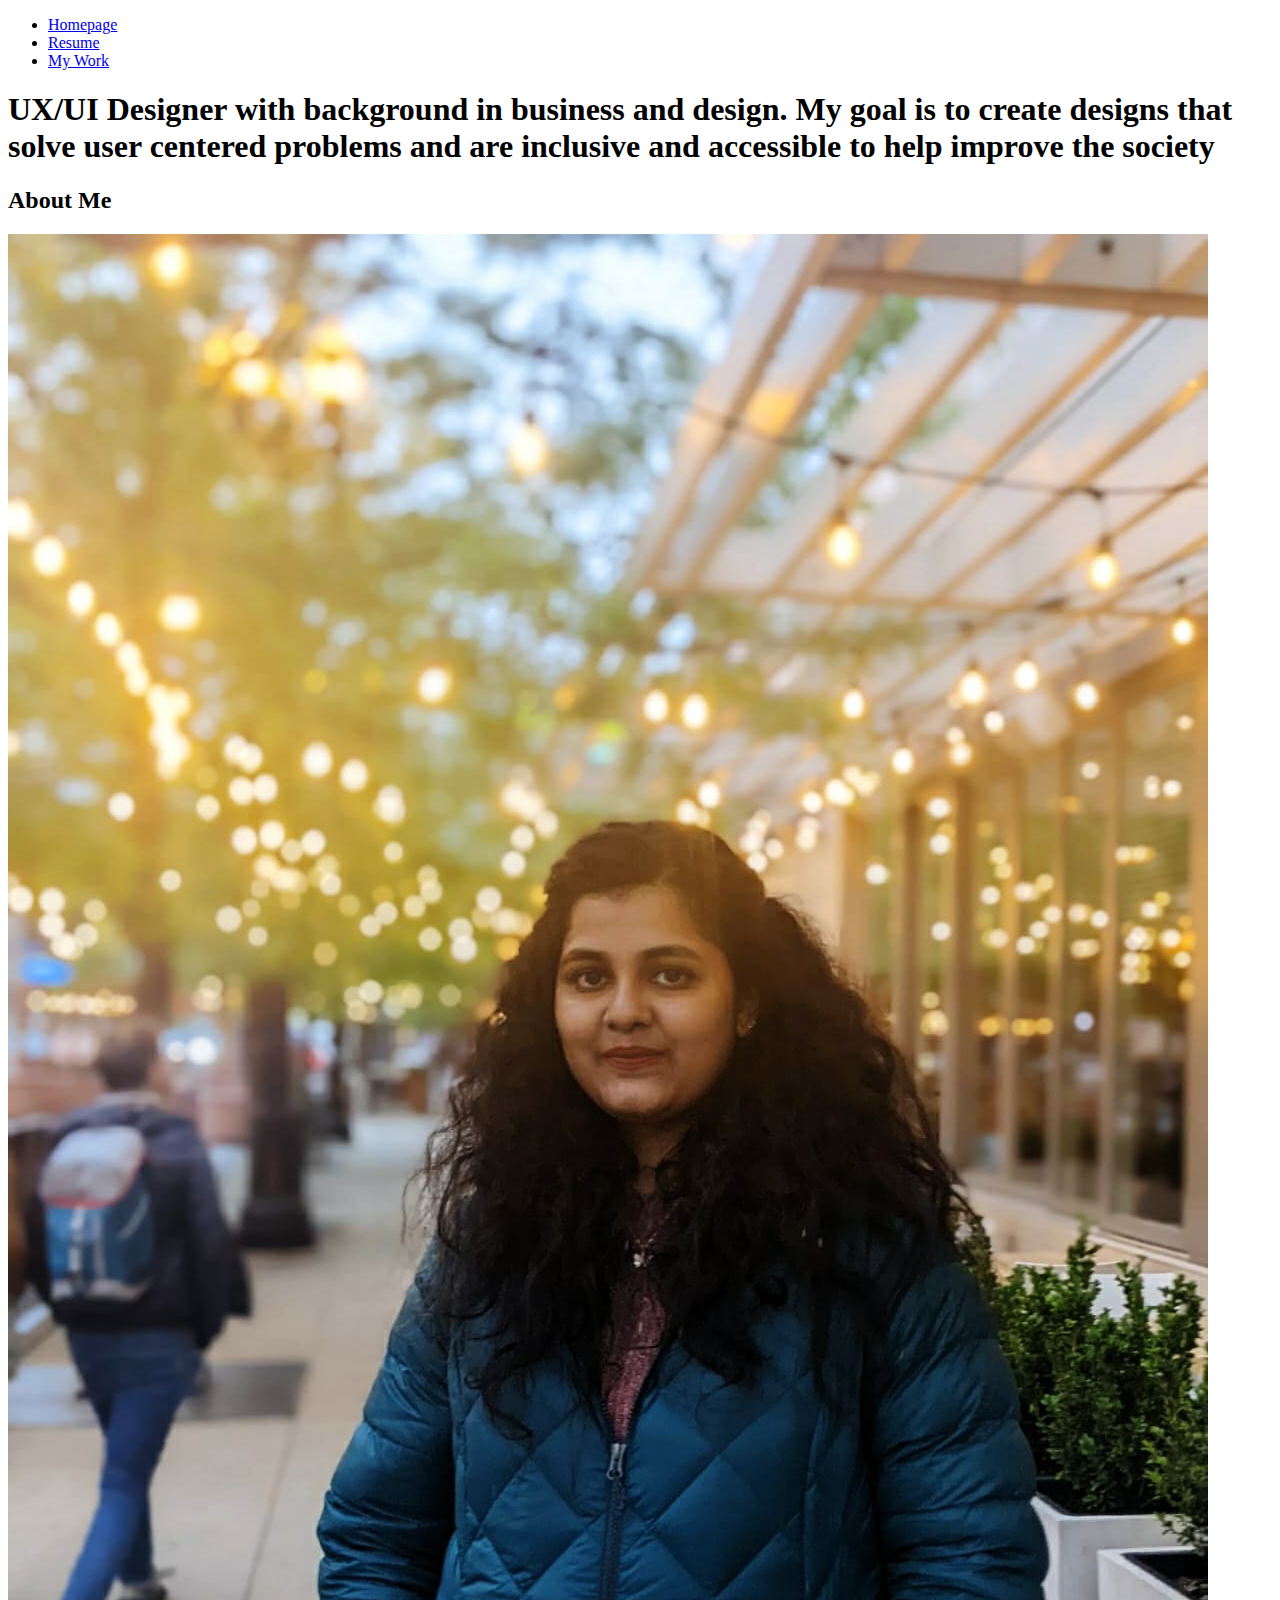
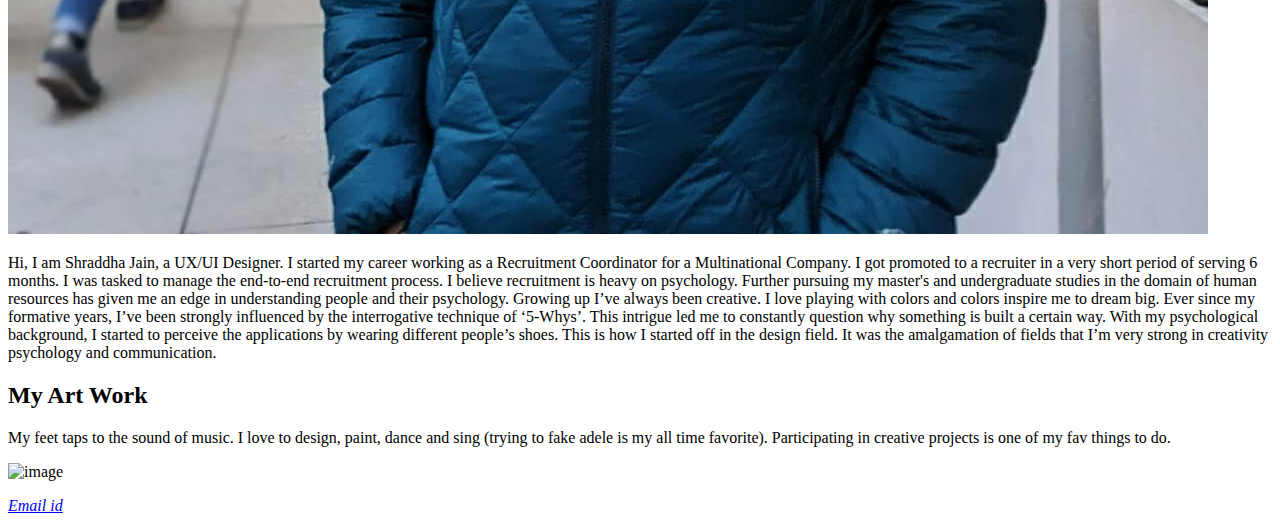
==== index.html @ e83cd5da "Create index.html" ====
<!DOCTYPE html>
<html lang="en">
<head>
 <meta charset="utf-8">
  <link rel="stylesheet" href="css/normaliza.css">
  <link rel="stylesheet" href="css/css_style.css">
  <link rel="preconnect" href="https://fonts.googleapis.com">
  <link rel="preconnect" href="https://fonts.gstatic.com" crossorigin>
  <link href="https://fonts.googleapis.com/css2?family=Inter:wght@100;200;300;400;500;600;700&display=swap" rel="stylesheet">
  <title>Designs by Shraddha</title>
</head>
<body>
 <header>
 <nav class="navigation_bar">
 <ul>
 <li><a href="index.html">Homepage</a></li>
 <li><a href="resume01.html">Resume</a></li>
 <li><a href="mywork01.html">My Work</a></li>
 </ul>
 </nav>
 </header>
<section class="statement">
 <h1 class="action_statement">UX/UI Designer with background in business and design. My goal is to create designs that solve user centered problems and are inclusive and accessible to help improve the society</h1>
</section>
<section id="body">
 <h2 class="About_me">About Me</h2>
 <div class="container">
  <div class="image">
   <img src="images/profile_pic.jpeg" alt="image">
  </div>
  <div class="text">
   <p>Hi, I am Shraddha Jain, a UX/UI Designer. I started my career working as a Recruitment Coordinator for a Multinational Company. I got promoted to a recruiter in a very short period of serving 6 months. I was tasked to manage the end-to-end recruitment process. I believe recruitment is heavy on psychology. Further pursuing my master's and undergraduate studies in the domain of human resources has given me an edge in understanding people and their psychology. 
Growing up I’ve always been creative. I love playing with colors and colors inspire me to dream big. Ever since my formative years, I’ve been strongly influenced by the interrogative technique of ‘5-Whys’. This intrigue led me to constantly question why something is built a certain way. With my psychological background, I started to perceive the applications by wearing different people’s shoes. This is how I started off in the design field. It was the amalgamation of fields that I’m very strong in creativity psychology and communication.</p>
  </div>
 </div>
 <h2 class="About_me">My Art Work</h2>
 <p class="my_art"> My feet taps to the sound of music. I love to design, paint, dance and sing (trying to fake adele is my all time favorite). Participating in creative projects is one of my fav things to do.</p>
  <img class="mandala" src="images/mandala.jpeg" alt="image">
<footer>
<address class="footer">
  <p><a href="mailto:sjain83@id.iit.edu">Email id</a></p>
</address>
</footer>
</section>
</body>
</html>
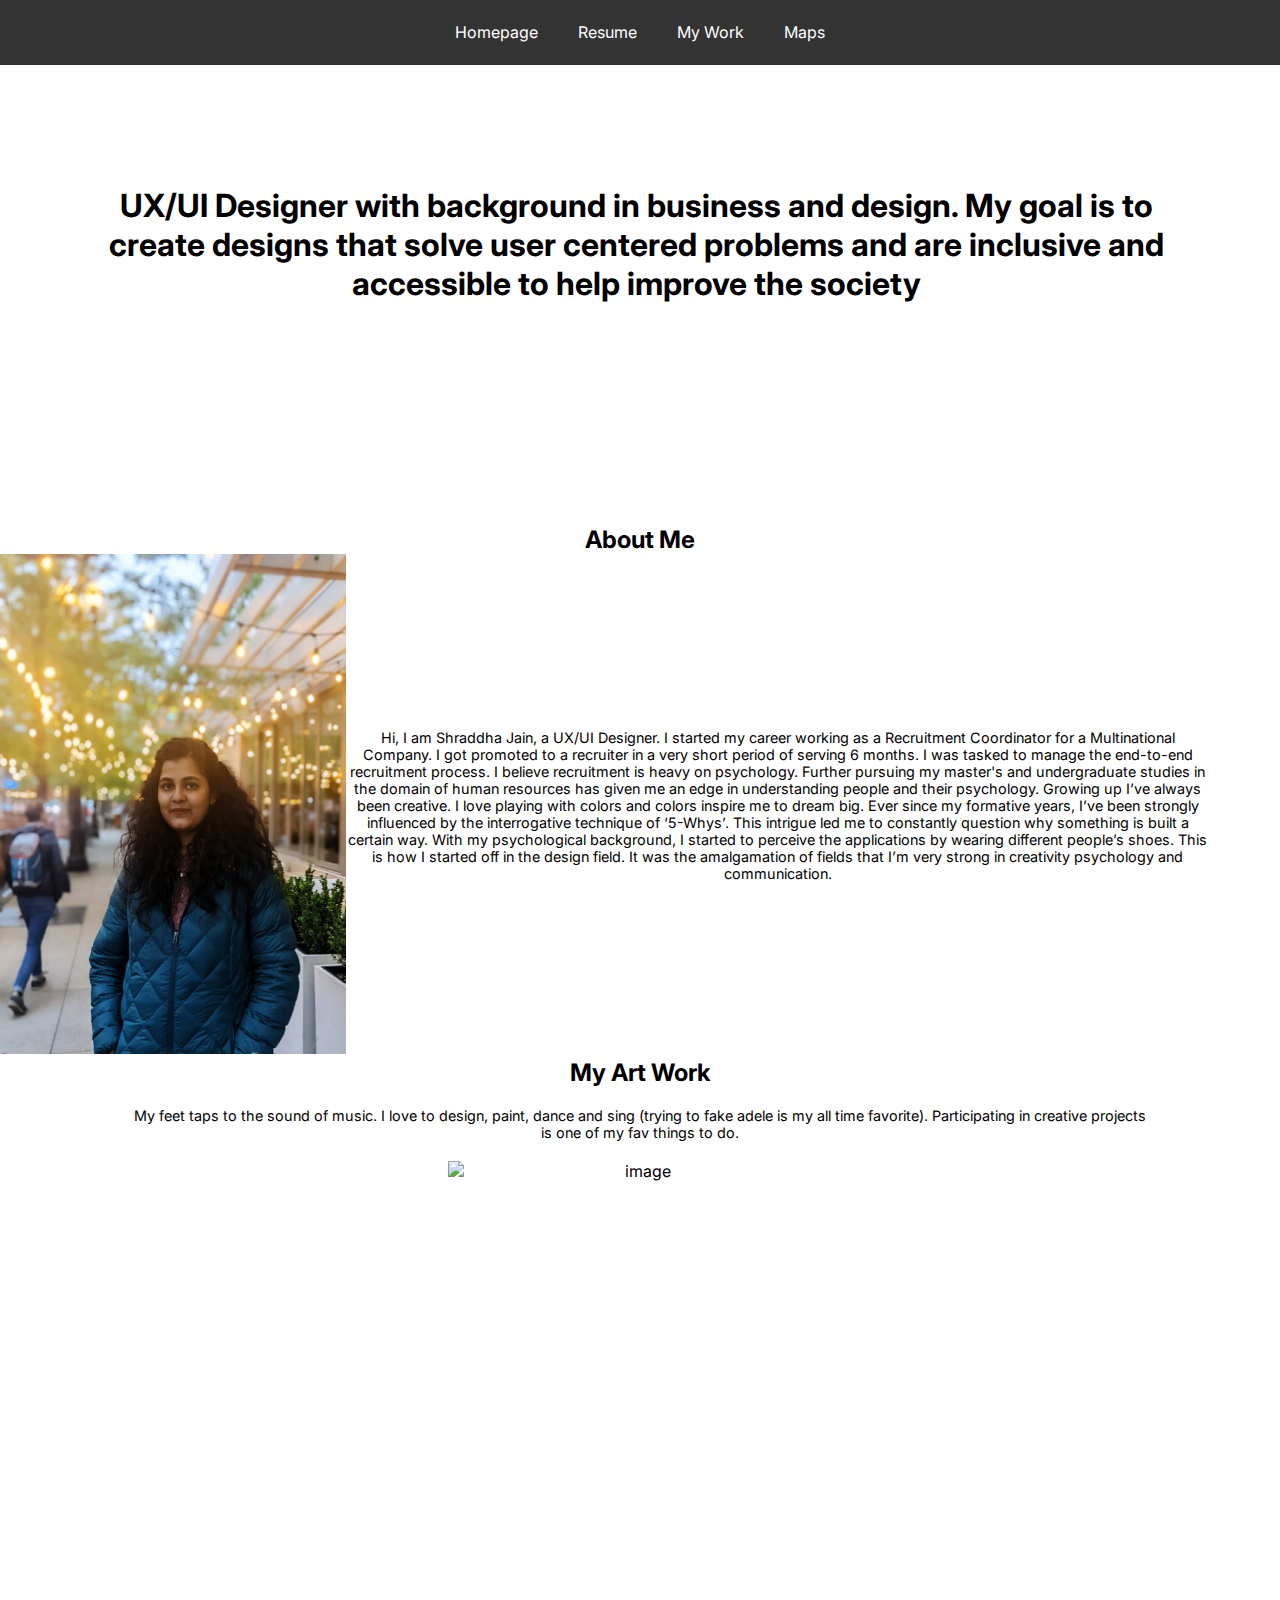
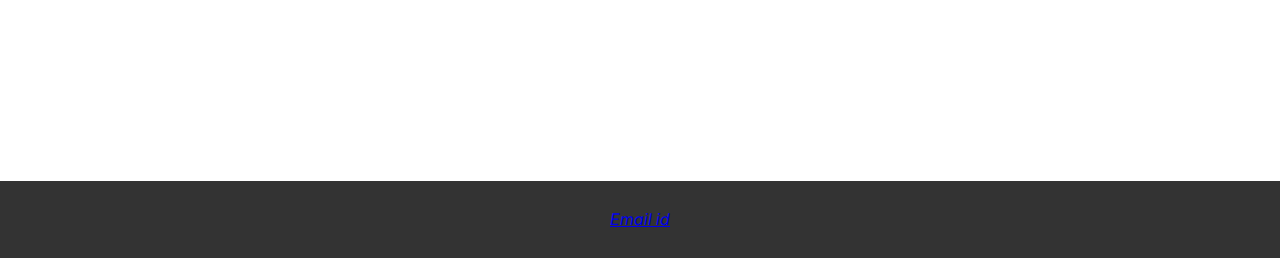
==== commit d177e1f1: "Update index.html" ====
--- a/index.html
+++ b/index.html
@@ -1,7 +1,7 @@
 <!DOCTYPE html>
 <html lang="en">
 <head>
- <meta charset="utf-8">
+  <meta charset="utf-8">
   <link rel="stylesheet" href="css/normaliza.css">
   <link rel="stylesheet" href="css/css_style.css">
   <link rel="preconnect" href="https://fonts.googleapis.com">
@@ -10,38 +10,39 @@
   <title>Designs by Shraddha</title>
 </head>
 <body>
- <header>
- <nav class="navigation_bar">
- <ul>
- <li><a href="index.html">Homepage</a></li>
- <li><a href="resume01.html">Resume</a></li>
- <li><a href="mywork01.html">My Work</a></li>
- </ul>
- </nav>
- </header>
-<section class="statement">
- <h1 class="action_statement">UX/UI Designer with background in business and design. My goal is to create designs that solve user centered problems and are inclusive and accessible to help improve the society</h1>
-</section>
-<section id="body">
- <h2 class="About_me">About Me</h2>
- <div class="container">
-  <div class="image">
-   <img src="images/profile_pic.jpeg" alt="image">
-  </div>
-  <div class="text">
-   <p>Hi, I am Shraddha Jain, a UX/UI Designer. I started my career working as a Recruitment Coordinator for a Multinational Company. I got promoted to a recruiter in a very short period of serving 6 months. I was tasked to manage the end-to-end recruitment process. I believe recruitment is heavy on psychology. Further pursuing my master's and undergraduate studies in the domain of human resources has given me an edge in understanding people and their psychology. 
+  <header>
+    <nav class="navigation_bar">
+      <ul>
+      <li><a href="index.html">Homepage</a></li>
+      <li><a href="resume01.html">Resume</a></li>
+      <li><a href="mywork01.html">My Work</a></li>
+      <li><a href="maps.html">Maps</a></li>
+      </ul>
+    </nav>
+  </header>
+  <section class="statement">
+    <h1 class="action_statement">UX/UI Designer with background in business and design. My goal is to create designs that solve user centered problems and are inclusive and accessible to help improve the society</h1>
+  </section>
+  <section id="body">
+    <h2 class="About_me">About Me</h2>
+      <div class="container">
+        <div class="image">
+          <img src="images/profile_pic.jpeg" alt="image">
+        </div>
+        <div class="text">
+        <p>Hi, I am Shraddha Jain, a UX/UI Designer. I started my career working as a Recruitment Coordinator for a Multinational Company. I got promoted to a recruiter in a very short period of serving 6 months. I was tasked to manage the end-to-end recruitment process. I believe recruitment is heavy on psychology. Further pursuing my master's and undergraduate studies in the domain of human resources has given me an edge in understanding people and their psychology. 
 Growing up I’ve always been creative. I love playing with colors and colors inspire me to dream big. Ever since my formative years, I’ve been strongly influenced by the interrogative technique of ‘5-Whys’. This intrigue led me to constantly question why something is built a certain way. With my psychological background, I started to perceive the applications by wearing different people’s shoes. This is how I started off in the design field. It was the amalgamation of fields that I’m very strong in creativity psychology and communication.</p>
-  </div>
- </div>
- <h2 class="About_me">My Art Work</h2>
- <p class="my_art"> My feet taps to the sound of music. I love to design, paint, dance and sing (trying to fake adele is my all time favorite). Participating in creative projects is one of my fav things to do.</p>
-  <img class="mandala" src="images/mandala.jpeg" alt="image">
-<footer>
-<address class="footer">
-  <p><a href="mailto:sjain83@id.iit.edu">Email id</a></p>
-</address>
-</footer>
-</section>
+        </div>
+      </div>
+    <h2 class="About_me">My Art Work</h2>
+    <p class="my_art"> My feet taps to the sound of music. I love to design, paint, dance and sing (trying to fake adele is my all time favorite). Participating in creative projects is one of my fav things to do.</p>
+    <img class="mandala" src="images/mandala.jpeg" alt="image"> 
+    <footer>
+      <address class="footer">
+      <p><a href="mailto:sjain83@id.iit.edu">Email id</a></p>
+      </address>
+    </footer>
+  </section>
 </body>
 </html>
 
--- a/css/css_style.css
+++ b/css/css_style.css
@@ -0,0 +1,287 @@
+.navigation_bar {
+  background-color: #333333;
+  overflow: hidden;
+  width: 100%;
+  position: relative;
+  line-height:45px;
+  font-family: 'Inter', sans-serif;
+}
+.navigation_bar ul{ 
+  position: relative; 
+  list-style-type: none;
+  margin: 0;
+  padding: 0;
+  left: 50%;
+  float: left;
+}  
+.navigation_bar ul li{
+  position: relative;	
+  float: left;
+  right: 50%;
+  display: block;
+}
+.navigation_bar ul li a {
+  display: block;
+  padding: 10px 20px;
+  color: #fff;
+  text-decoration: none;
+}
+.navigation_bar ul li a:hover {
+ background-color: green;
+}
+img{
+  width:250px;
+  height:400px;
+  max-width:100%
+}
+.statement{
+  position:relative;
+  float:right;
+  right:100px;
+  top:100px;
+  bottom:80px;
+  width:85%;
+  font-family: 'Inter', sans-serif;
+  font-weight: bold;
+  text-align:center;
+}
+#body{
+  position:relative;
+  top:300px;
+  font-family: 'Inter', sans-serif;
+}
+.About_me{
+  font-family: 'Inter', sans-serif;
+  font-weight: bold;
+  text-align:center;
+  margin: 0 auto;
+  width: 700px;
+}
+.image{
+  display: block;
+  margin-left: auto;
+  margin-right: auto;
+  width: 30%;
+}
+img{
+  width:350px;
+  height:500px;
+  max-width:100%
+}
+.mandala{
+  display: block;
+  margin-left: auto;
+  margin-right: auto;
+  width: 30%;
+}
+.my_art{
+  font-family: 'Inter', sans-serif;
+  font-size:12px;
+  margin:auto;
+  text-align:center;
+  padding:20px;
+  width:80%
+}
+.text {
+  padding-right:70px;
+  font-family: 'Inter', sans-serif;
+  text-align:center;
+  font-size: 12px;
+  margin:auto;
+  width:80%;
+}
+
+.name{
+  text-align:center;
+  color:green;
+  font-size:20px;
+}
+.contact_details{
+  text-align:center;
+}
+.year{
+  float:right;
+  margin-top:-75px;
+}
+
+.para{
+  font-size:12px;
+  margin:auto;
+  width:80%;
+  text-align:center;
+  padding:20px;
+  border-style:dotted;
+  border-color:green;
+}
+video {
+  width: 50%;
+  height: auto;
+  display: block;
+  margin: 0 auto;
+}
+.paypal_image{
+  display: block;
+  margin-left: auto;
+  margin-right: auto;
+  width: 70%;
+  height:100%;
+}
+.portfolio02 {
+  text-align: center
+}
+
+@media only screen and (min-width: 992px) {
+img{
+  width:350px;
+  height:500px;
+  max-width:100%
+}
+.mandala{
+  width: 500px;
+  height:600px;
+}
+.statement{
+  position:relative;
+  float:right;
+  right:100px;
+  top:100px;
+  bottom:140px;
+  width:85%;
+  font-family: 'Inter', sans-serif;
+  font-weight: bold;
+  text-align:center;
+}
+#body{
+  position:relative;
+  top:300px;
+  font-family: 'Inter', sans-serif;
+}
+.About_me{
+  font-family: 'Inter', sans-serif;
+  font-weight: bold;
+  text-align:center;
+  margin: 0 auto;
+  width: 700px;
+}
+.container {
+  display: flex;
+}
+.image{
+  display:block;
+  width:40%;
+}
+.text {
+  padding-right:70px;
+  font-family: 'Inter', sans-serif;
+  font-size: 90%;
+  margin:auto;
+  width:100%;
+}
+.my_art{
+  font-family: 'Inter', sans-serif;
+  font-size: 90%;
+  margin:auto;
+  text-align:center;
+  padding:20px;
+}
+.mandala{
+  display: block;
+  margin-left: auto;
+  margin-right: auto;
+  width: 30%;
+}
+.footer{
+  background-color: #333333;
+  overflow: hidden;
+  float: right;
+  width: 100%;
+  position: relative;
+  top:20px;
+  line-height:45px;
+}
+
+.resume{
+  font-family:'Inter', sans-serif;
+  width: 950px;
+  float: left;
+  margin-left:22%;
+  margin-right:10%;
+  padding: 2px;
+}
+.name{
+  text-align:center;
+  color:green;
+  font-size:50px;
+}
+.contact_details{
+  text-align:center;
+}
+.program{
+  font-family: 'Inter', sans-serif;
+  font-weight: bold;
+  width:50%
+}
+.year{
+  float:right;
+  margin-top:-75px;
+}
+
+.para{
+  font-size:24px;
+  margin:auto;
+  width:100%;
+  text-align:center;
+  padding:20px;
+  border-style:dotted;
+  border-color:green;
+}
+video {
+  width: 50%;
+  height: auto;
+  display: block;
+  margin: 0 auto;
+}
+.paypal_image{
+  display: block;
+  margin-left: auto;
+  margin-right: auto;
+  width: 70%;
+  height:100%;
+}
+.portfolio02 {
+  text-align: center
+}
+
+/* 
+ * Optional: Makes the sample page fill the window. 
+ */
+html,
+body {
+  height: 100%;
+  margin: 0;
+  padding: 0;
+  text-align: center
+}
+/* 
+ * Always set the map height explicitly to define the size of the div element
+ * that contains the map. 
+ */
+#map {
+  float: left;
+  margin-left:15%;
+  margin-right:10%;
+  padding: 2px;
+  height:50%;
+  width:70%;
+}
+
+.button {
+  float: left;
+  margin-top: 5%;
+  margin-left:15%;
+  margin-right:10%;
+  padding: 2px;
+  height:100%;
+  width:70%;
+}
+
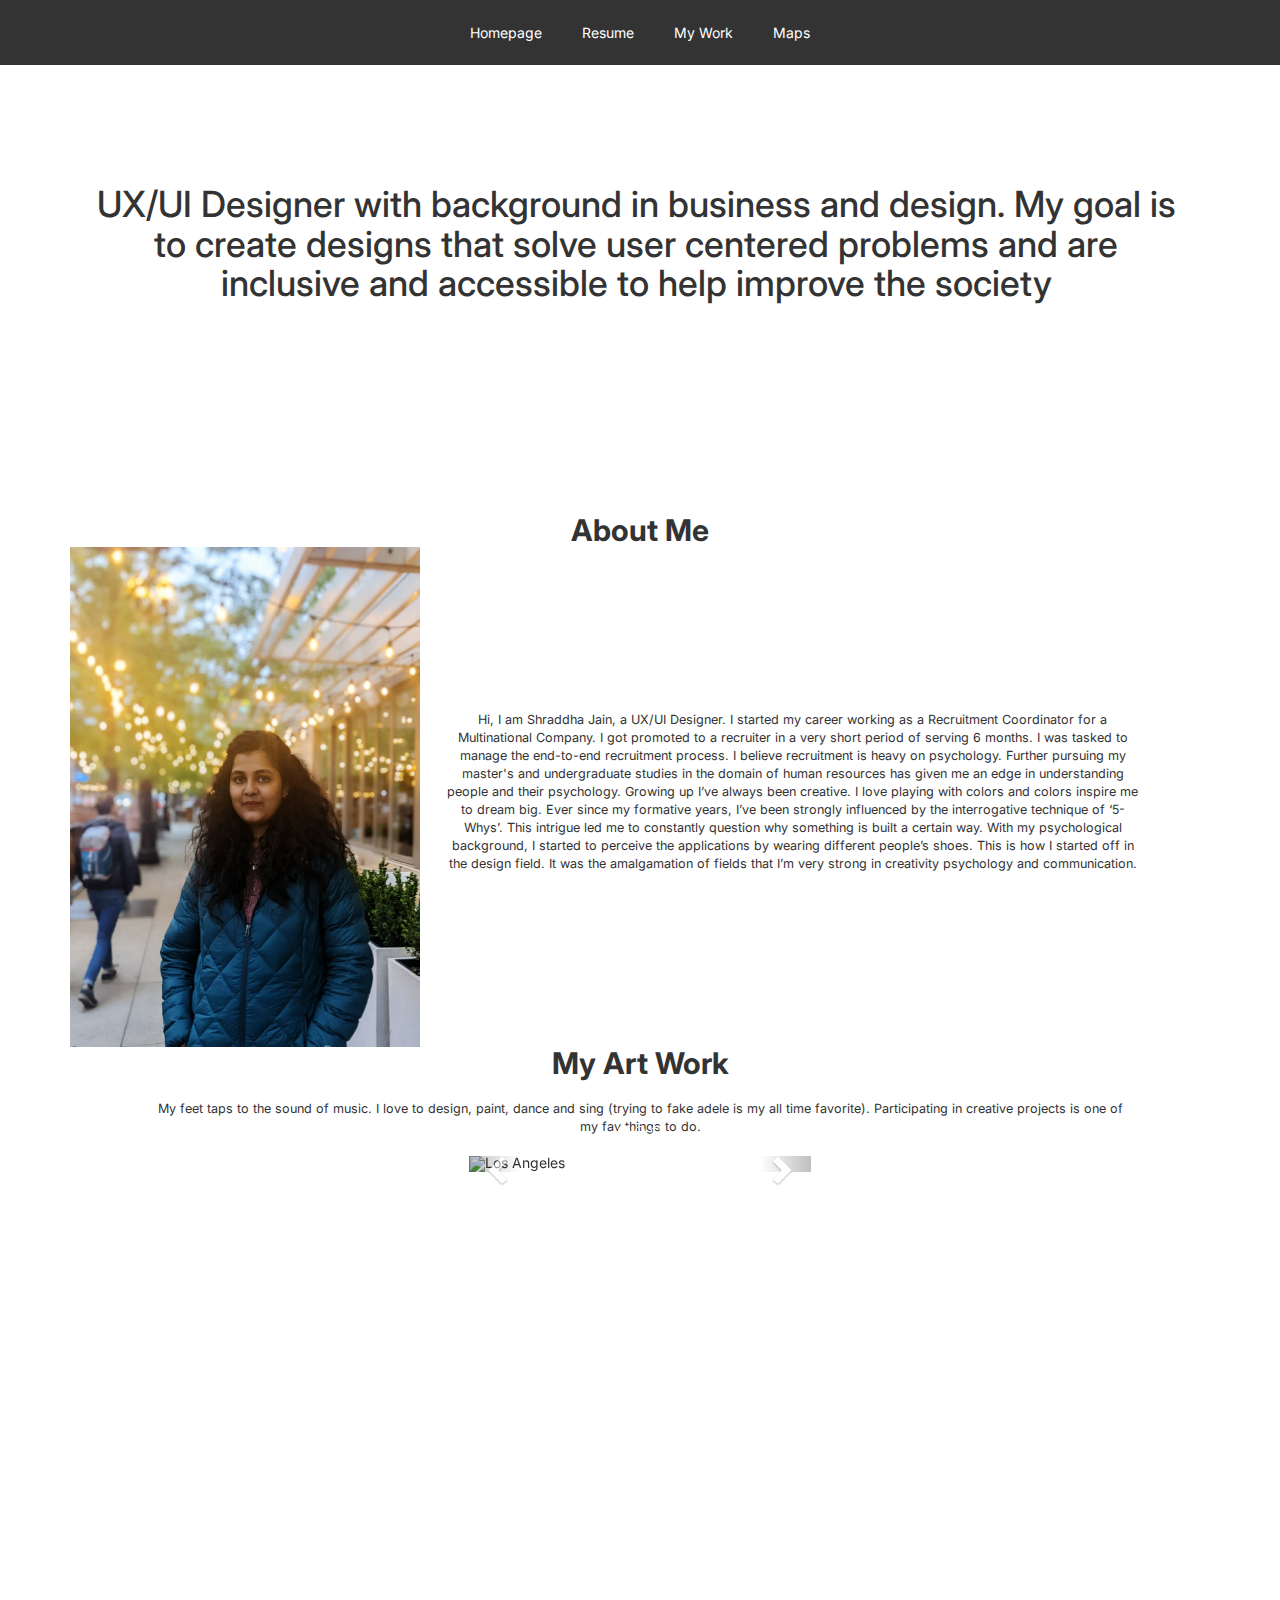
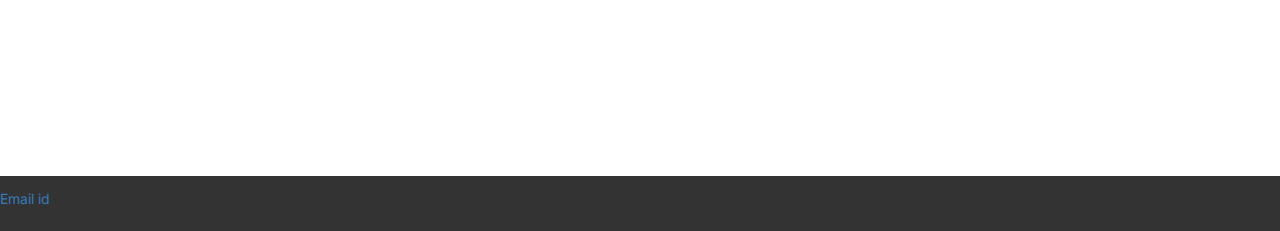
==== commit 36028cfd: "Update index.html" ====
--- a/index.html
+++ b/index.html
@@ -2,11 +2,17 @@
 <html lang="en">
 <head>
   <meta charset="utf-8">
+    <meta name="viewport" content="width=device-width, initial-scale=1">
+  <link rel="stylesheet" href="https://maxcdn.bootstrapcdn.com/bootstrap/3.4.1/css/bootstrap.min.css">
+  <script src="https://ajax.googleapis.com/ajax/libs/jquery/3.6.4/jquery.min.js"></script>
+  <script src="https://maxcdn.bootstrapcdn.com/bootstrap/3.4.1/js/bootstrap.min.js"></script>
   <link rel="stylesheet" href="css/normaliza.css">
   <link rel="stylesheet" href="css/css_style.css">
-  <link rel="preconnect" href="https://fonts.googleapis.com">
+   <script src="javascript/script.js"></script>
+   <link rel="preconnect" href="https://fonts.googleapis.com">
   <link rel="preconnect" href="https://fonts.gstatic.com" crossorigin>
   <link href="https://fonts.googleapis.com/css2?family=Inter:wght@100;200;300;400;500;600;700&display=swap" rel="stylesheet">
+    
   <title>Designs by Shraddha</title>
 </head>
 <body>
@@ -36,13 +42,52 @@
       </div>
     <h2 class="About_me">My Art Work</h2>
     <p class="my_art"> My feet taps to the sound of music. I love to design, paint, dance and sing (trying to fake adele is my all time favorite). Participating in creative projects is one of my fav things to do.</p>
-    <img class="mandala" src="images/mandala.jpeg" alt="image"> 
+   
+    <div class="container">
+	  <div class="mandala">  
+	   <div id="myCarousel" class="carousel slide" data-ride="carousel">
+		<!-- Indicators -->
+		<ol class="carousel-indicators">
+		  <li data-target="#myCarousel" data-slide-to="0" class="active"></li>
+		  <li data-target="#myCarousel" data-slide-to="1"></li>
+		  <li data-target="#myCarousel" data-slide-to="2"></li>
+		</ol>
+
+		<!-- Wrapper for slides -->
+		<div class="carousel-inner">
+		  <div class="item active">
+			<img src="images/mandala.jpeg" alt="Los Angeles">
+		  </div>
+
+		  <div class="item">
+			<img src="images/nowhaus.jpg" alt="Chicago">
+		  </div>
+
+		  <div class="item">
+			<img src="images/cloud.jpg" alt="New york">
+		  </div>
+		</div>
+
+		<!-- Left and right controls -->
+		<a class="left carousel-control" href="#myCarousel" data-slide="prev">
+		  <span class="glyphicon glyphicon-chevron-left"></span>
+		  <span class="sr-only">Previous</span>
+		</a>
+		<a class="right carousel-control" href="#myCarousel" data-slide="next">
+		  <span class="glyphicon glyphicon-chevron-right"></span>
+		  <span class="sr-only">Next</span>
+		</a>
+	    </div>
+	  </div>
+	</div>
     <footer>
       <address class="footer">
       <p><a href="mailto:sjain83@id.iit.edu">Email id</a></p>
       </address>
     </footer>
   </section>
+   <script src="https://ajax.googleapis.com/ajax/libs/jquery/3.1.1/jquery.min.js"></script>
+  <script src="javascript/script.js"></script>
 </body>
 </html>
 
--- a/css/css_style.css
+++ b/css/css_style.css
@@ -35,15 +35,11 @@
   max-width:100%
 }
 .statement{
-  position:relative;
-  float:right;
-  right:100px;
-  top:100px;
-  bottom:80px;
   width:85%;
   font-family: 'Inter', sans-serif;
   font-weight: bold;
   text-align:center;
+  margin: auto;
 }
 #body{
   position:relative;
@@ -55,13 +51,11 @@
   font-weight: bold;
   text-align:center;
   margin: 0 auto;
-  width: 700px;
 }
 .image{
   display: block;
   margin-left: auto;
   margin-right: auto;
-  width: 30%;
 }
 img{
   width:350px;
@@ -72,7 +66,7 @@
   display: block;
   margin-left: auto;
   margin-right: auto;
-  width: 30%;
+  width: 100%;
 }
 .my_art{
   font-family: 'Inter', sans-serif;
@@ -83,7 +77,6 @@
   width:80%
 }
 .text {
-  padding-right:70px;
   font-family: 'Inter', sans-serif;
   text-align:center;
   font-size: 12px;
@@ -172,10 +165,8 @@
 }
 .text {
   padding-right:70px;
-  font-family: 'Inter', sans-serif;
   font-size: 90%;
-  margin:auto;
-  width:100%;
+  width:80%;
 }
 .my_art{
   font-family: 'Inter', sans-serif;
@@ -190,6 +181,8 @@
   margin-right: auto;
   width: 30%;
 }
+
+
 .footer{
   background-color: #333333;
   overflow: hidden;
@@ -219,7 +212,8 @@
 .program{
   font-family: 'Inter', sans-serif;
   font-weight: bold;
-  width:50%
+  width:50%;
+  text-align: left;
 }
 .year{
   float:right;
@@ -227,6 +221,7 @@
 }
 
 .para{
+  font-family: 'Inter', sans-serif;
   font-size:24px;
   margin:auto;
   width:100%;
@@ -241,15 +236,18 @@
   display: block;
   margin: 0 auto;
 }
+
+.portfolio02 {
+  font-family: 'Inter', sans-serif;
+  text-align: center
+}
+
 .paypal_image{
   display: block;
   margin-left: auto;
   margin-right: auto;
-  width: 70%;
-  height:100%;
-}
-.portfolio02 {
-  text-align: center
+  width: 1000px;
+  height:6400px;
 }
 
 /* 
@@ -260,28 +258,33 @@
   height: 100%;
   margin: 0;
   padding: 0;
-  text-align: center
 }
 /* 
  * Always set the map height explicitly to define the size of the div element
  * that contains the map. 
  */
 #map {
-  float: left;
-  margin-left:15%;
-  margin-right:10%;
-  padding: 2px;
-  height:50%;
+  height:70%;
   width:70%;
-}
-
-.button {
-  float: left;
-  margin-top: 5%;
-  margin-left:15%;
-  margin-right:10%;
-  padding: 2px;
-  height:100%;
-  width:70%;
-}
-
+  margin-left:18%;
+}
+.google_map {
+  text-align: center;
+}
+.button {	
+  text-align: center;
+}
+button {
+  background-color: #4CAF50; /* Green */
+  border: none;
+  color: white;
+  padding: 15px 32px;
+  text-align: center;
+  text-decoration: none;
+  display: inline-block;
+  font-size: 16px;
+}
+
+
+
+
